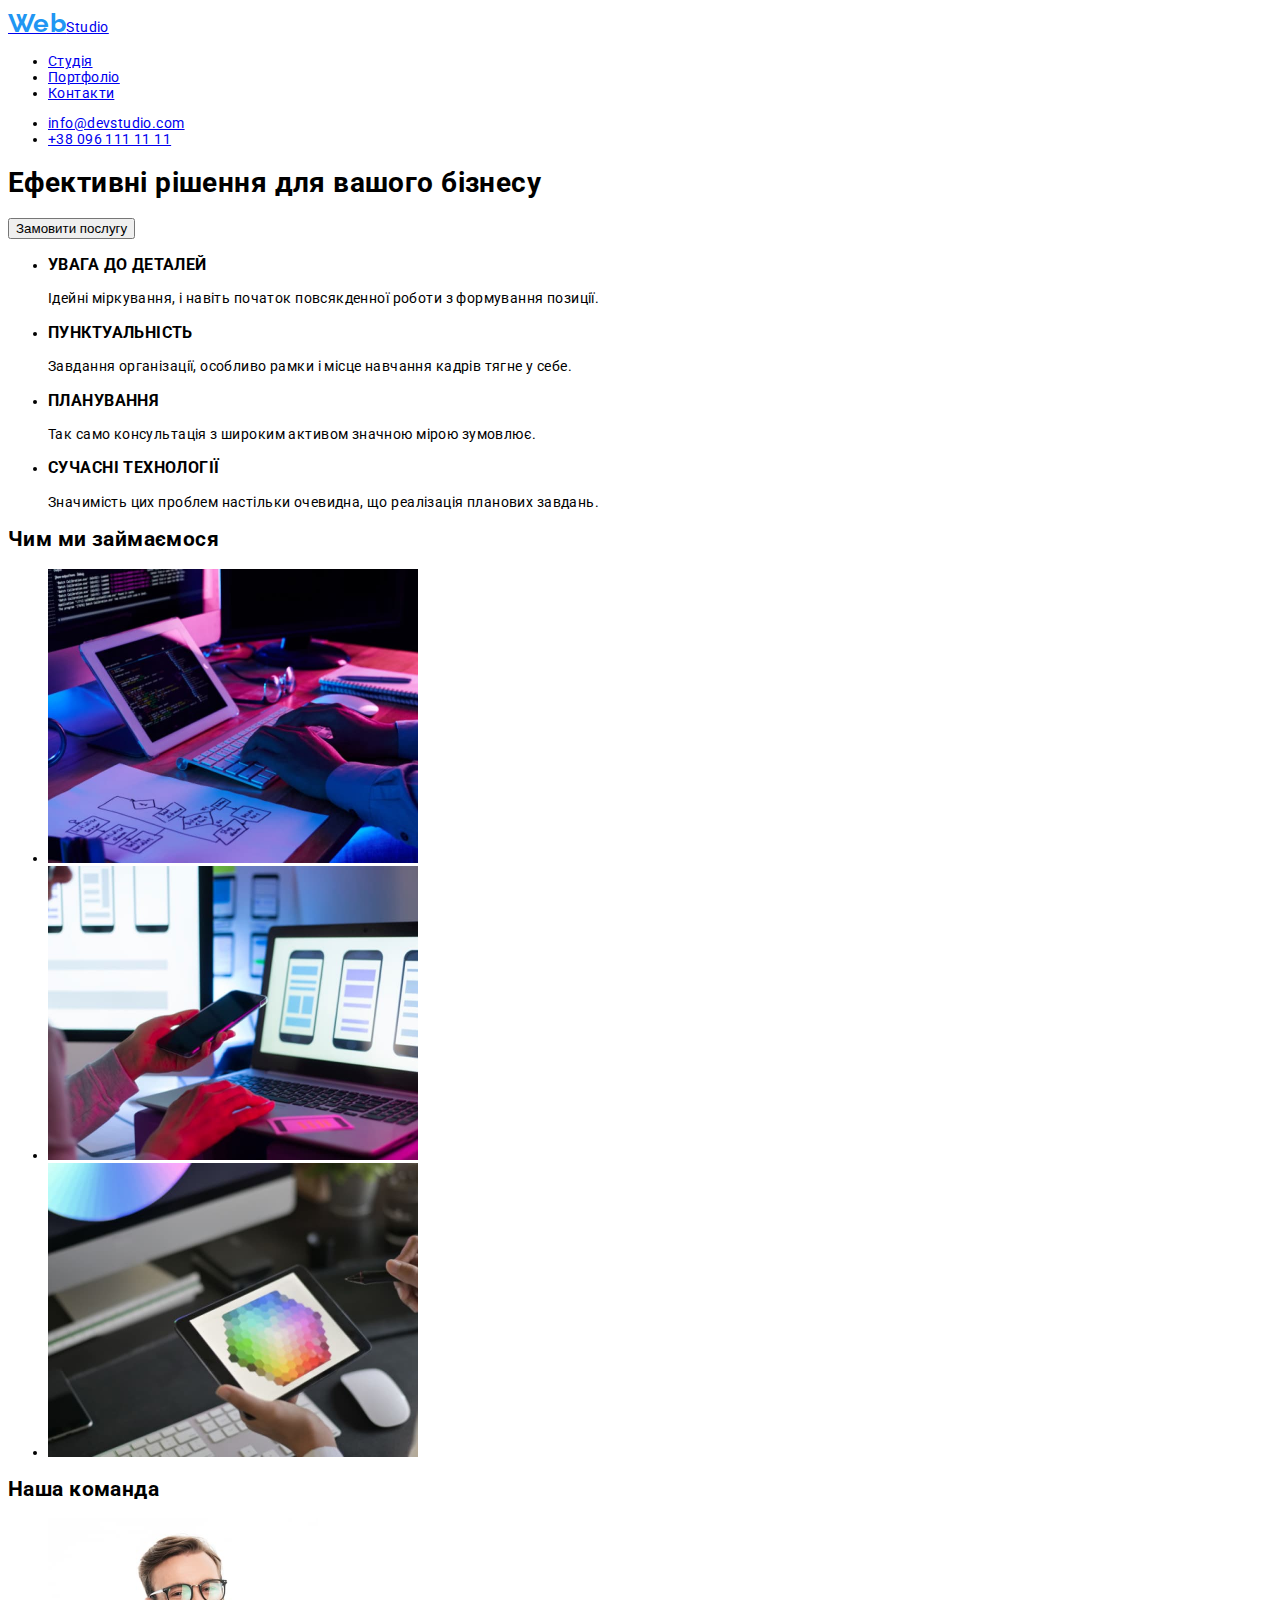
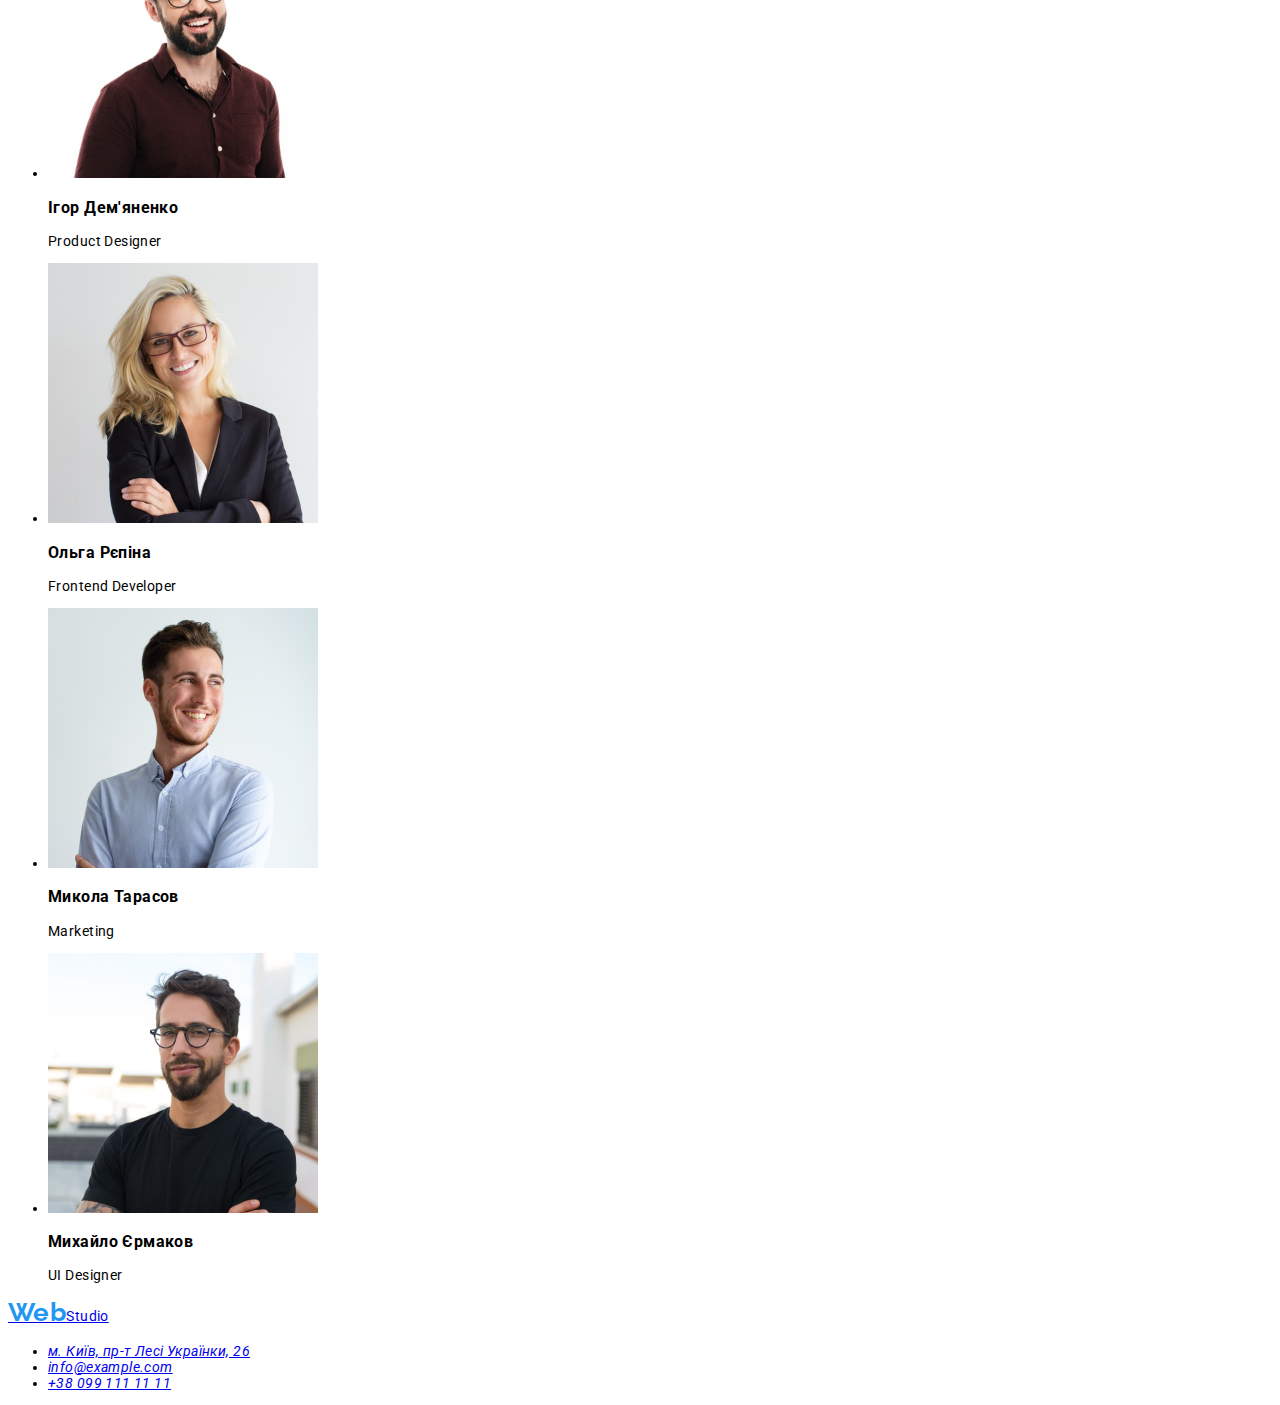
==== index.html @ 363de4fe "дз2" ====
<!DOCTYPE html>
<html lang="uk">
<head>
    <meta charset="UTF-8">
    <meta http-equiv="X-UA-Compatible" content="IE=edge">
    <meta name="viewport" content="width=device-width, initial-scale=1.0">
    <title lang="en">WebStudio</title>
    <link href="css/styles.css" rel="stylesheet">
    <link rel="icon" type="image/png" sizes="32x32" href="./images/favicon-32x32.png">
    <link rel="icon" type="image/png" sizes="16x16" href="./images/favicon-16x16.png">
    <link rel="preconnect" href="https://fonts.googleapis.com">
    <link rel="preconnect" href="https://fonts.gstatic.com" crossorigin>
    <link href="https://fonts.googleapis.com/css2?family=Raleway:wght@700&family=Roboto:wght@400;500;700;900&display=swap" rel="stylesheet">
</head>
<body>
    <header>
        <nav>
            <a href="./index.html" class="logo" lang="en"><span class="logo-Web">Web</span>Studio</a>
            <ul class="menu-nav">
                <li class="menu-item">
                    <a href="#">Студія</a>
                </li>
                <li>
                    <a href="./portfolio.html">Портфоліо</a>
                </li>
                <li>
                    <a href="#">Контакти</a>
                </li>
            </ul>
        </nav>
        <ul class="contacts-nav">
                <li class="contacts-item">
                    <a href="mailto:info@devstudio.com">info@devstudio.com</a>
                </li>
                <li>
                    <a href="tel:+380961111111">+38 096 111 11 11</a>
                </li>
            </ul>
    </header>
    <main>
        <section class="main-section">
            <h1>Ефективні рішення для вашого бізнесу</h1>
            <button class="btn" type="button">Замовити послугу</button>
        </section>
        <section class="section-about">
            <h2 hidden>Наші особливості</h2>
            <ul class="section-about-item">
                <li>
                    <h3>УВАГА ДО ДЕТАЛЕЙ</h3>
                    <p>Ідейні міркування, і навіть початок повсякденної роботи з формування позиції.</p>
                </li>
                <li>
                    <h3>ПУНКТУАЛЬНІСТЬ</h3>
                    <p>Завдання організації, особливо рамки і місце навчання кадрів тягне у себе.</p>
                </li>
                <li>
                    <h3>ПЛАНУВАННЯ</h3>
                    <p>Так само консультація з широким активом значною мірою зумовлює.</p>
                </li>
                <li>
                    <h3>СУЧАСНІ ТЕХНОЛОГІЇ</h3>
                    <p>Значимість цих проблем настільки очевидна, що реалізація планових завдань.</p>
                </li>
            </ul>
        </section>
        <section class="section-work">
            <h2>Чим ми займаємося</h2>
            <ul class="section-work-item">
                <li>
                    <img
                        src="./images/img1.jpg" 
                        alt="людина друкує" 
                        width="370" 
                        height="294"
                    />
                </li>
                <li>
                    <img 
                        src="./images/img2.jpg" 
                        alt="людина в телефоні" 
                        width="370" 
                        height="294"
                    />
                </li>
                <li>
                    <img 
                        src="./images/img3.jpg" 
                        alt="людина і планшет" 
                        width="370" 
                        height="294"
                    />
                </li>
            </ul>
        </section>
        <section class="section-team">
            <h2>Наша команда</h2>
            <ul class="section-team-item">
                <li>
                    <img 
                        src="./images/i.demyanenko.jpg" 
                        lang="en"
                        alt="i.demyanenko"
                        width="270" 
                        height="260"
                    />
                    <h3>Ігор Дем'яненко</h3>
                    <p lang="en">Product Designer</p>
                </li>
                <li>
                    <img 
                        src="./images/o.repina.jpg" 
                        lang="en"
                        alt="o.repina"
                        width="270" 
                        height="260"
                    />
                    <h3>Ольга Рєпіна</h3>
                    <p lang="en">Frontend Developer</p>
                </li>
                <li>
                    <img 
                        src="./images/m.tarasov.jpg"
                        lang="en"
                        alt="m.tarasov"
                        width="270" 
                        height="260"
                    />
                    <h3>Микола Тарасов</h3>
                    <p lang="en">Marketing</p>
                </li>
                <li>
                    <img 
                        src="./images/m.ermakov.jpg" 
                        lang="en"
                        alt="m.ermakov"
                        width="270" 
                        height="260"
                    />
                    <h3>Михайло Єрмаков</h3>
                    <p lang="en">UI Designer</p>
                </li>
            </ul>
        </section>
    </main>
    <footer>
        <a href="./index.html" class="logo" lang="en"><span class="logo-Web">Web</span>Studio</a>
        <address>
            <ul class="address-contacts">
                <li class="address-contacts-item">
                    <a href="https://goo.gl/maps/CPtrU1FHBa2aNyZL9" 
                    target="_blank" 
                    rel="noopener noreferrer nofollow">
                    м. Київ, пр-т Лесі Українки, 26
                    </a>
                </li>
                <li>
                    <a href="mailto:info@example.com">info@example.com</a>
                </li>
                <li>
                    <a href="tel:+380991111111">+38 099 111 11 11</a>
                </li>
            </ul>
        </address>
    </footer>
</body>
</html>
---- css/styles.css ----
body{
    font-family: 'Roboto', sans-serif;
    font-size: 14px;
    letter-spacing: 0.03em; 
    background-color: #FFFFFF; 
}


primary-color: #212121
secondary-color: #757575
primary-btn-color:#2196F3
bgr-color:#FFFFFF
btn-secondary:#188CE8
               




.logo {
    font-family: 'Raleway';
    font-weight: 700;
    font-size: 26px;
    line-height: 1.2;
    color: #000000;
}
.logo-Web {
    font-family: 'Raleway';
    font-weight: 700;
    font-size: 26px;
    line-height: 1.2;
    color: #2196F3;
}
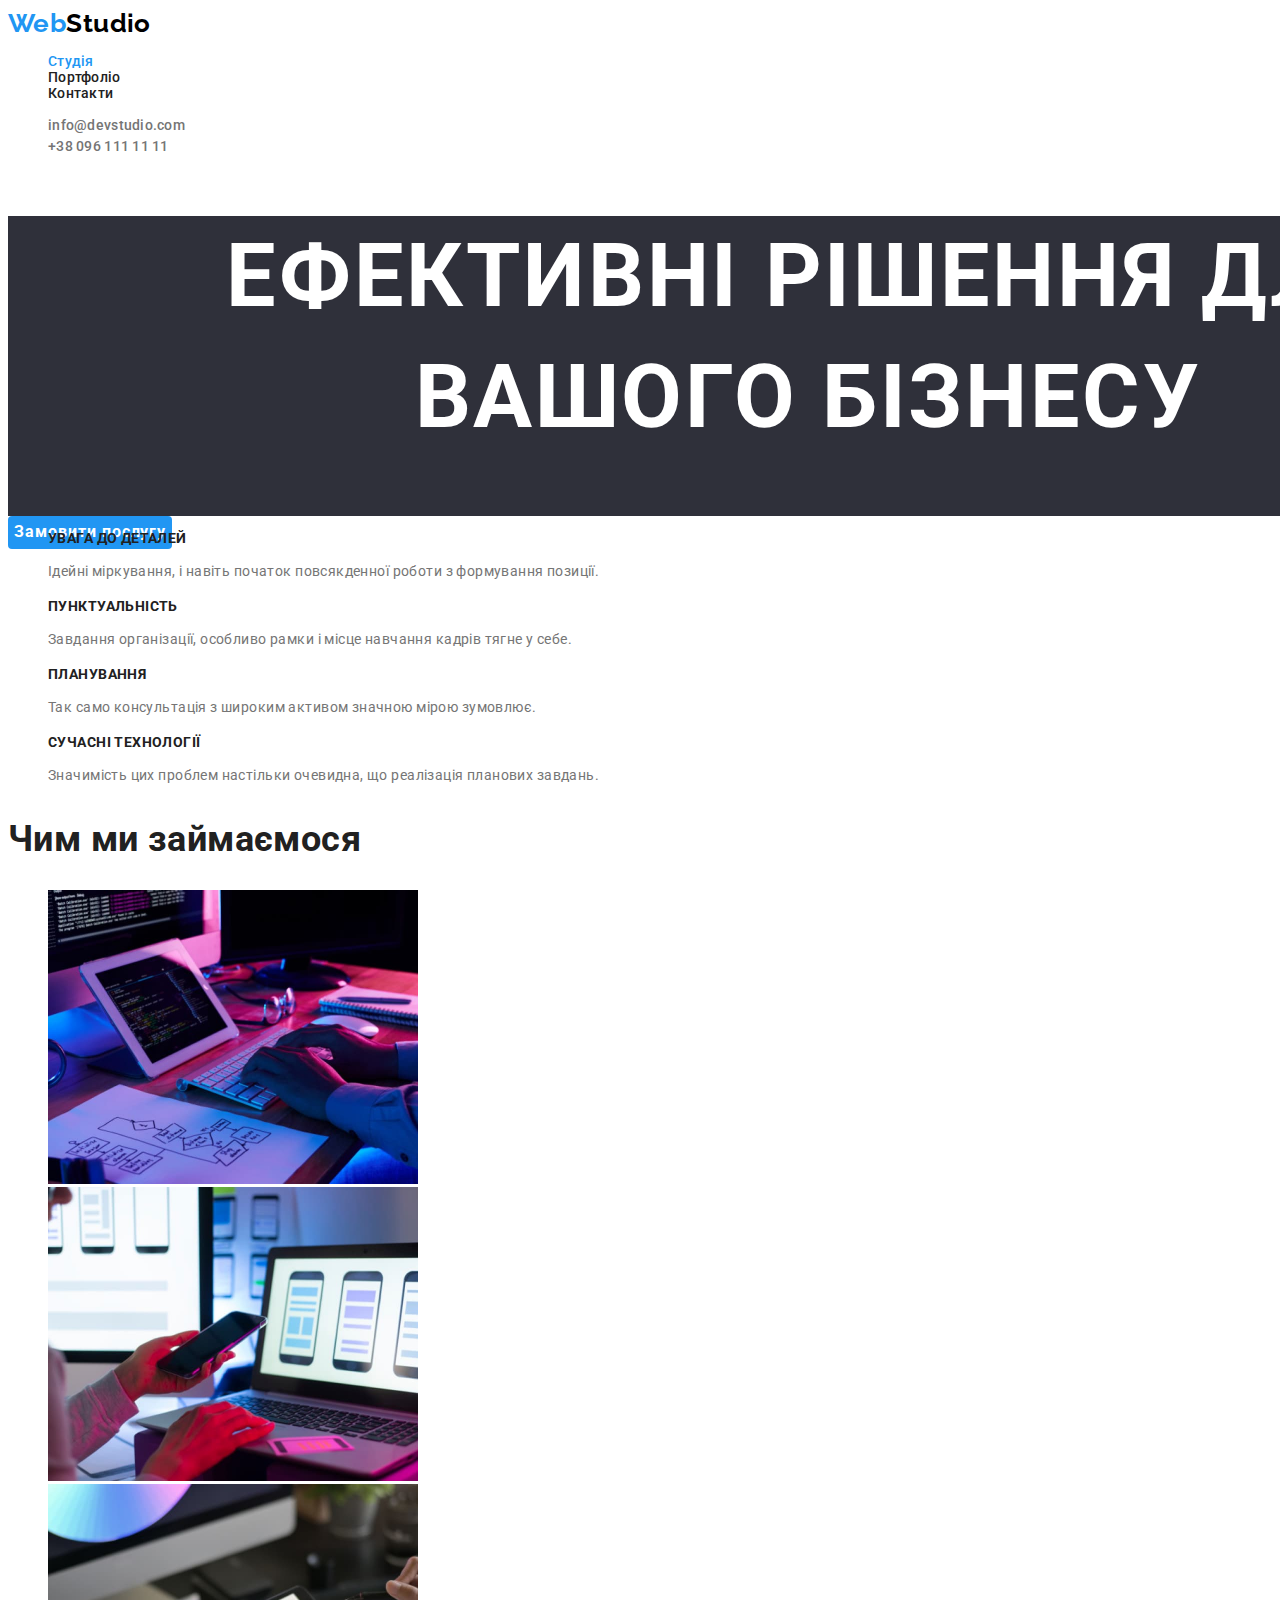
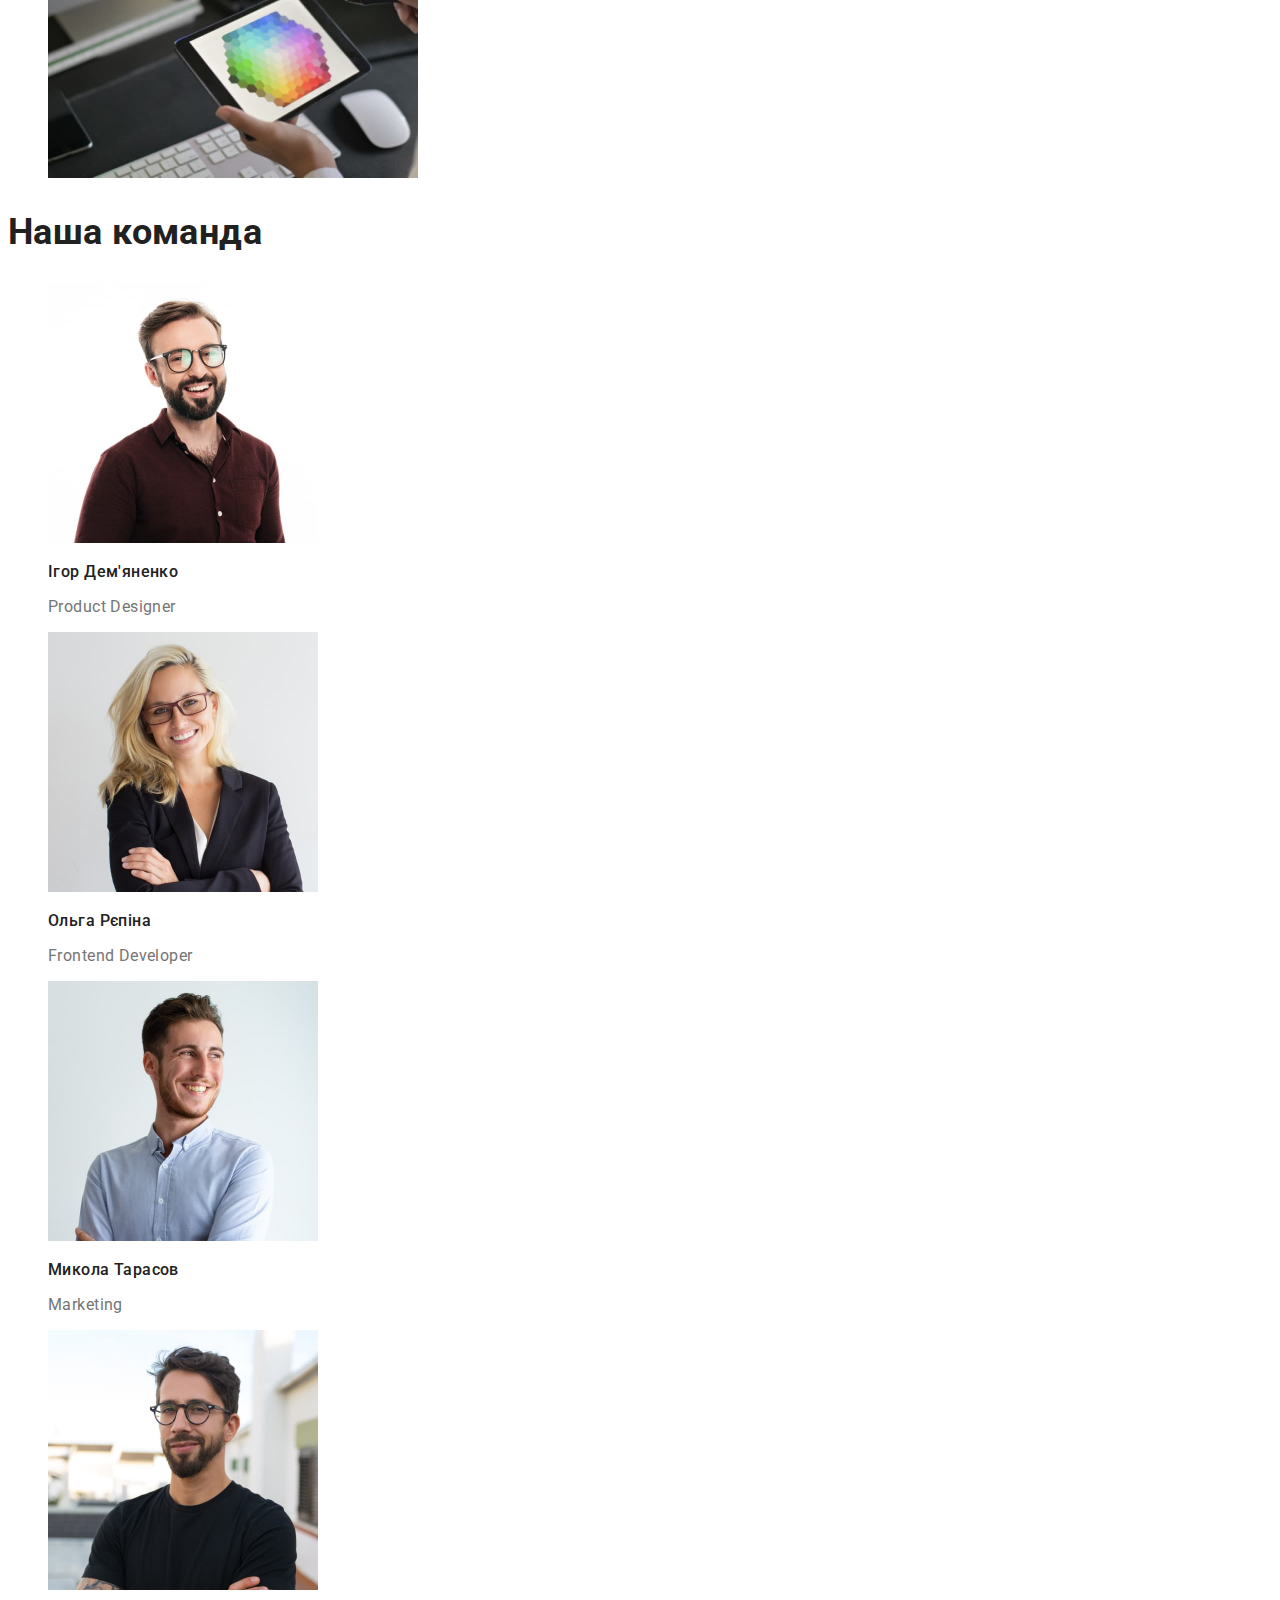
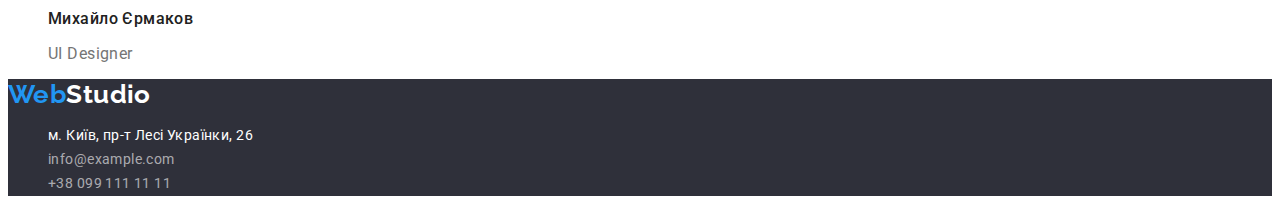
==== commit 90007a55: "зміни в css" ====
--- a/index.html
+++ b/index.html
@@ -13,59 +13,59 @@
     <link href="https://fonts.googleapis.com/css2?family=Raleway:wght@700&family=Roboto:wght@400;500;700;900&display=swap" rel="stylesheet">
 </head>
 <body>
-    <header>
+    <header class="header">
         <nav>
-            <a href="./index.html" class="logo" lang="en"><span class="logo-Web">Web</span>Studio</a>
-            <ul class="menu-nav">
-                <li class="menu-item">
-                    <a href="#">Студія</a>
+            <a href="./index.html" class="logo link-logo" lang="en"><span class="logo-Web">Web</span>Studio</a>
+            <ul class="menu-nav list-style">
+                <li>
+                    <a href="/" class="link nav-btn current">Студія</a>
                 </li>
                 <li>
-                    <a href="./portfolio.html">Портфоліо</a>
+                    <a href="./portfolio.html" class="link nav-btn">Портфоліо</a>
                 </li>
                 <li>
-                    <a href="#">Контакти</a>
+                    <a href="#" class="link nav-btn">Контакти</a>
                 </li>
             </ul>
         </nav>
-        <ul class="contacts-nav">
-                <li class="contacts-item">
-                    <a href="mailto:info@devstudio.com">info@devstudio.com</a>
+        <ul class="contacts-nav list-style">
+                <li>
+                    <a href="mailto:info@devstudio.com" class="link contacts-item">info@devstudio.com</a>
                 </li>
                 <li>
-                    <a href="tel:+380961111111">+38 096 111 11 11</a>
+                    <a href="tel:+380961111111" class="link contacts-item">+38 096 111 11 11</a>
                 </li>
             </ul>
     </header>
     <main>
         <section class="main-section">
-            <h1>Ефективні рішення для вашого бізнесу</h1>
+            <h1 class="world-hero">Ефективні рішення для <br> вашого бізнесу</h1>
             <button class="btn" type="button">Замовити послугу</button>
         </section>
         <section class="section-about">
             <h2 hidden>Наші особливості</h2>
-            <ul class="section-about-item">
+            <ul class="section-about-item list-style">
                 <li>
-                    <h3>УВАГА ДО ДЕТАЛЕЙ</h3>
-                    <p>Ідейні міркування, і навіть початок повсякденної роботи з формування позиції.</p>
+                    <h3 class="section-item-about">УВАГА ДО ДЕТАЛЕЙ</h3>
+                    <p class="section-title">Ідейні міркування, і навіть початок повсякденної роботи з формування позиції.</p>
                 </li>
                 <li>
-                    <h3>ПУНКТУАЛЬНІСТЬ</h3>
-                    <p>Завдання організації, особливо рамки і місце навчання кадрів тягне у себе.</p>
+                    <h3 class="section-item-about">ПУНКТУАЛЬНІСТЬ</h3>
+                    <p class="section-title">Завдання організації, особливо рамки і місце навчання кадрів тягне у себе.</p>
                 </li>
                 <li>
-                    <h3>ПЛАНУВАННЯ</h3>
-                    <p>Так само консультація з широким активом значною мірою зумовлює.</p>
+                    <h3 class="section-item-about">ПЛАНУВАННЯ</h3>
+                    <p class="section-title">Так само консультація з широким активом значною мірою зумовлює.</p>
                 </li>
                 <li>
-                    <h3>СУЧАСНІ ТЕХНОЛОГІЇ</h3>
-                    <p>Значимість цих проблем настільки очевидна, що реалізація планових завдань.</p>
+                    <h3 class="section-item-about">СУЧАСНІ ТЕХНОЛОГІЇ</h3>
+                    <p class="section-title">Значимість цих проблем настільки очевидна, що реалізація планових завдань.</p>
                 </li>
             </ul>
         </section>
         <section class="section-work">
-            <h2>Чим ми займаємося</h2>
-            <ul class="section-work-item">
+            <h2 class="description">Чим ми займаємося</h2>
+            <ul class="section-work-item list-style">
                 <li>
                     <img
                         src="./images/img1.jpg" 
@@ -93,8 +93,8 @@
             </ul>
         </section>
         <section class="section-team">
-            <h2>Наша команда</h2>
-            <ul class="section-team-item">
+            <h2 class="description">Наша команда</h2>
+            <ul class="section-team-item list-style">
                 <li>
                     <img 
                         src="./images/i.demyanenko.jpg" 
@@ -103,8 +103,8 @@
                         width="270" 
                         height="260"
                     />
-                    <h3>Ігор Дем'яненко</h3>
-                    <p lang="en">Product Designer</p>
+                    <h3 class="section-item">Ігор Дем'яненко</h3>
+                    <p lang="en" class="item">Product Designer</p>
                 </li>
                 <li>
                     <img 
@@ -114,8 +114,8 @@
                         width="270" 
                         height="260"
                     />
-                    <h3>Ольга Рєпіна</h3>
-                    <p lang="en">Frontend Developer</p>
+                    <h3 class="section-item">Ольга Рєпіна</h3>
+                    <p lang="en" class="item">Frontend Developer</p>
                 </li>
                 <li>
                     <img 
@@ -125,8 +125,8 @@
                         width="270" 
                         height="260"
                     />
-                    <h3>Микола Тарасов</h3>
-                    <p lang="en">Marketing</p>
+                    <h3 class="section-item">Микола Тарасов</h3>
+                    <p lang="en" class="item">Marketing</p>
                 </li>
                 <li>
                     <img 
@@ -136,28 +136,28 @@
                         width="270" 
                         height="260"
                     />
-                    <h3>Михайло Єрмаков</h3>
-                    <p lang="en">UI Designer</p>
+                    <h3 class="section-item">Михайло Єрмаков</h3>
+                    <p lang="en" class="item">UI Designer</p>
                 </li>
             </ul>
         </section>
     </main>
-    <footer>
-        <a href="./index.html" class="logo" lang="en"><span class="logo-Web">Web</span>Studio</a>
+    <footer class="footer">
+        <a href="./index.html" class="logo-footer link-logo" lang="en"><span class="logo-Web">Web</span>Studio</a>
         <address>
-            <ul class="address-contacts">
-                <li class="address-contacts-item">
-                    <a href="https://goo.gl/maps/CPtrU1FHBa2aNyZL9" 
+            <ul class="address-contacts list-style">
+                <li>
+                    <a class="link contact contact-item" href="https://goo.gl/maps/CPtrU1FHBa2aNyZL9" 
                     target="_blank" 
                     rel="noopener noreferrer nofollow">
                     м. Київ, пр-т Лесі Українки, 26
                     </a>
                 </li>
                 <li>
-                    <a href="mailto:info@example.com">info@example.com</a>
+                    <a href="mailto:info@example.com" class="link contact">info@example.com</a>
                 </li>
                 <li>
-                    <a href="tel:+380991111111">+38 099 111 11 11</a>
+                    <a href="tel:+380991111111" class="link contact">+38 099 111 11 11</a>
                 </li>
             </ul>
         </address>
--- a/css/styles.css
+++ b/css/styles.css
@@ -2,20 +2,29 @@
     font-family: 'Roboto', sans-serif;
     font-size: 14px;
     letter-spacing: 0.03em; 
-    background-color: #FFFFFF; 
+    background-color:var(--bgr-color);
+    color: var(--primary-color);
 }
-
-
-primary-color: #212121
-secondary-color: #757575
-primary-btn-color:#2196F3
-bgr-color:#FFFFFF
-btn-secondary:#188CE8
-               
-
-
-
-
+:root{
+    --bgr-color:#FFFFFF;
+    --primary-color:#212121;
+    --secondary-color:#757575;
+    --primary-btn-color:#2196F3;
+    --btn-secondary:#188CE8;
+}
+.link.current{
+    color:var(--primary-btn-color)
+}
+.link,
+.list-style,
+.link-logo{
+    text-decoration: none;
+    list-style: none;
+}
+.link:hover,
+.link:focus{
+    color: var(--primary-btn-color);
+}
 .logo {
     font-family: 'Raleway';
     font-weight: 700;
@@ -23,10 +32,135 @@
     line-height: 1.2;
     color: #000000;
 }
-.logo-Web {
+.logo-footer{
+    color:#FFFFFF;
     font-family: 'Raleway';
     font-weight: 700;
     font-size: 26px;
     line-height: 1.2;
+}
+.logo-Web {
     color: #2196F3;
 }
+.nav-btn{
+    color: var(--primary-color);
+    font-weight: 500;
+    font-size: 14px;
+    line-height: 16px;
+    letter-spacing: 0.02em;
+
+}
+.contacts-item{
+    font-weight: 500;
+    font-size: 14px;
+    line-height: 1.5;
+    letter-spacing: 0.02em;
+    color:var( --secondary-color);
+}
+.main-section{
+    width: 1600px;
+    height: 300px;
+    background-color:#2F303A;
+    color: #FFFFFF;
+    font-weight: 900;
+    font-size: 44px;
+    line-height: 1.37;
+    text-align: center;
+    letter-spacing: 0.06em;
+    text-transform: uppercase;
+}
+.btn{
+    display: flex;
+    background-color:var(--primary-btn-color);
+    color: var(--bgr-color);
+    font-weight: 700;
+    font-family: inherit;
+    font-size: 16px;
+    line-height: 1.9;
+    letter-spacing: 0.06em;
+    cursor: pointer;
+    border-radius: 4px;
+    border:0;
+}
+.btn:hover,
+.btn:focus{
+    background-color:var(--btn-secondary);
+}
+.section-item-about{
+    font-weight: 700;
+    font-size: 14px;
+    line-height: 1.15;
+    letter-spacing: 0.03em;
+    text-transform: uppercase;
+}
+.description{
+    font-weight: 700;
+    font-size: 36px;
+    line-height: 1.17;
+}
+.section-title{
+    color:var( --secondary-color);
+    font-size: 14px;
+    line-height: 1.71;
+}
+.description{
+    font-weight: 700;
+    font-size: 36px;
+    line-height: 1.17;
+}
+.section-item{
+    color:var(--primary-color);
+    font-weight: 500;
+    font-size: 16px;
+    line-height: 1.19;
+}
+.item{
+    color:var( --secondary-color);
+    font-size: 16px;
+    line-height: 1.19;
+}
+.footer{
+    background-color:#2F303A;
+}
+.contact{
+    font-style: normal;
+    font-size: 14px;
+    line-height: 1.71;
+    color: rgba(255, 255, 255, 0.6);
+}
+.contact-item{
+    color: #FFFFFF;
+}
+
+/* portfolio */
+.btn-prtfolio{
+    display: flex;
+    justify-content: center;
+}
+.btn-nav-prtfolio{
+    background-color:#F5F4FA;
+    color: var(--primary-color);
+    font-family: inherit;
+    cursor: pointer;
+    font-weight: 500;
+    font-size: 16px;
+    line-height: 1.62;
+    border-radius: 4px;
+    border:0;
+}
+.btn-nav-prtfolio:hover,
+.btn-nav-prtfolio:focus{
+    background-color:var(--primary-btn-color);
+    color: var(--bgr-color);
+}
+.section-prtf-item{
+    font-weight: 700;
+    font-size: 18px;
+    line-height: 2;
+    letter-spacing: 0.06em;
+}
+.prtf-item{
+    color: var(--secondary-color);
+    font-size: 16px;
+    line-height: 1.87;  
+}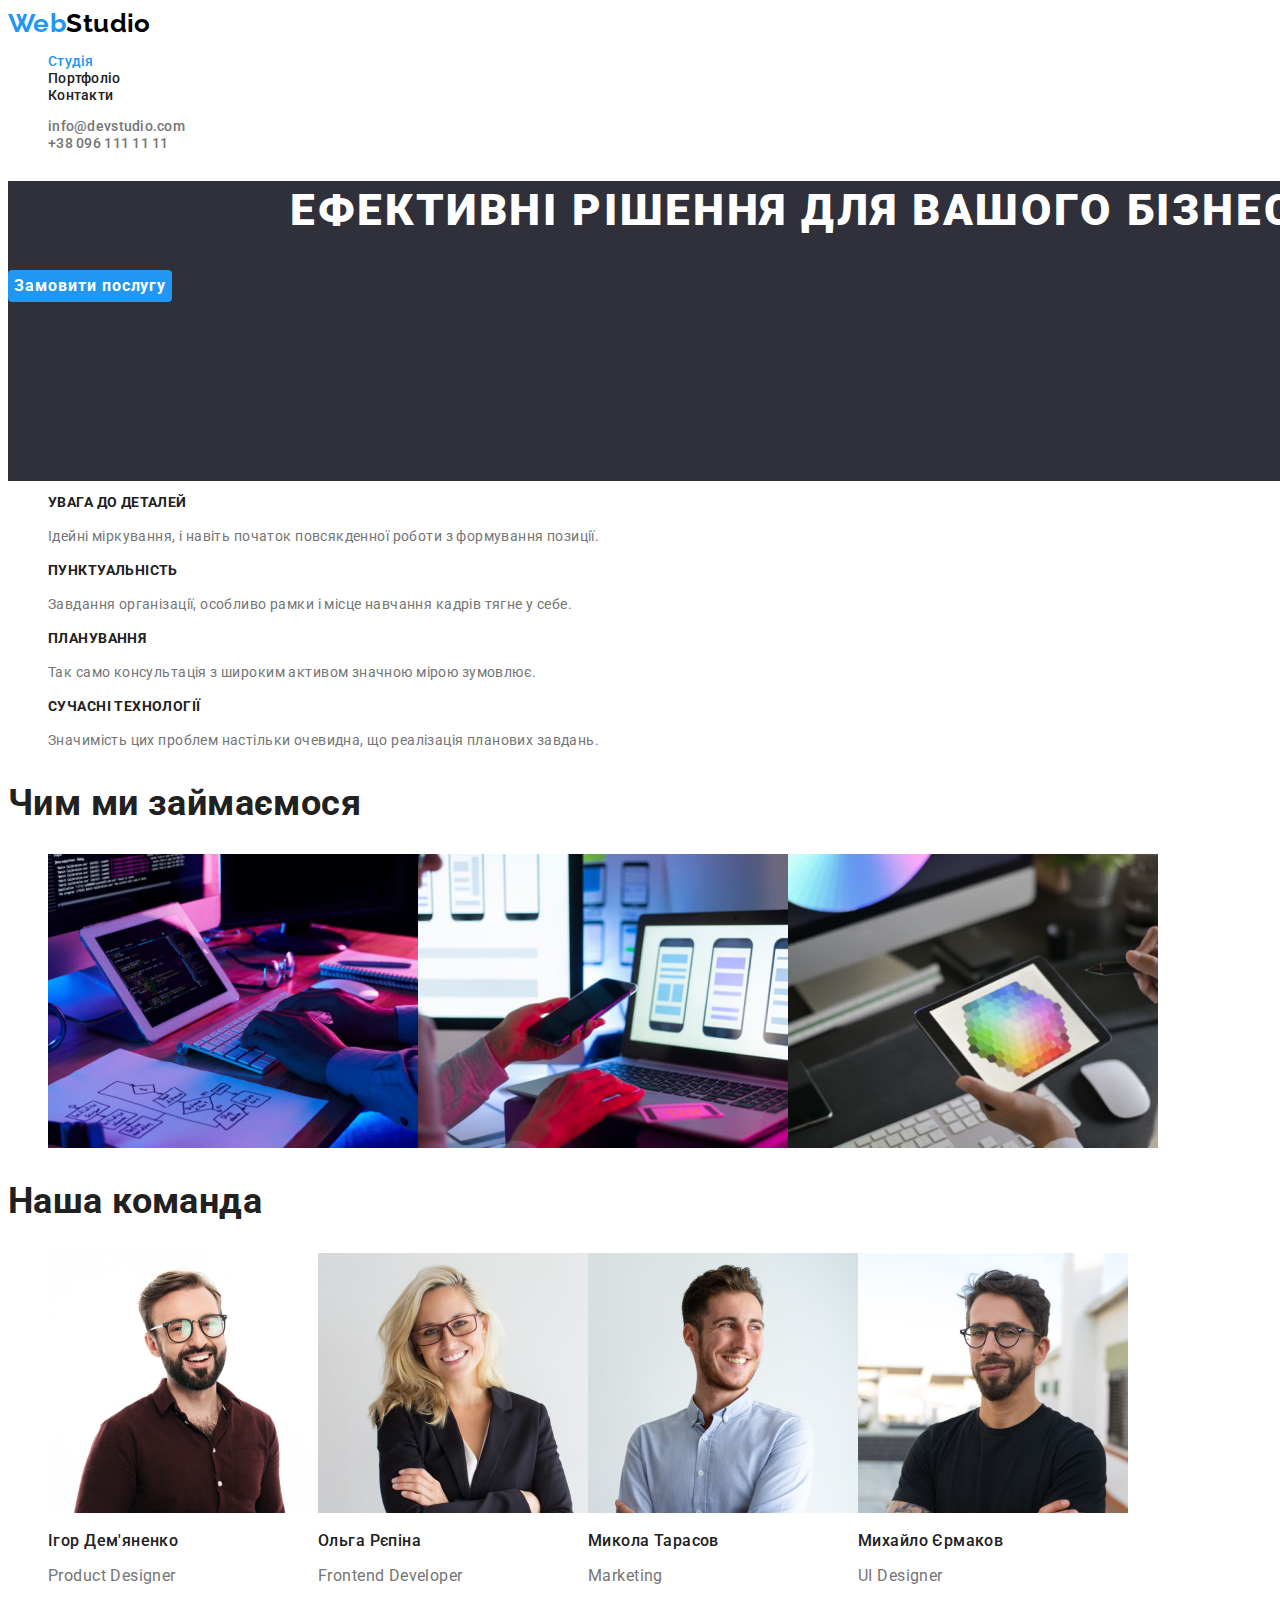
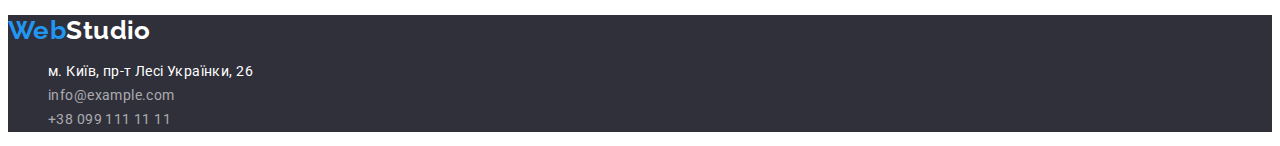
==== commit dcfcd9dc: "доопрацювання" ====
--- a/index.html
+++ b/index.html
@@ -1,166 +1,208 @@
 <!DOCTYPE html>
 <html lang="uk">
-<head>
-    <meta charset="UTF-8">
-    <meta http-equiv="X-UA-Compatible" content="IE=edge">
-    <meta name="viewport" content="width=device-width, initial-scale=1.0">
+  <head>
+    <meta charset="UTF-8" />
+    <meta http-equiv="X-UA-Compatible" content="IE=edge" />
+    <meta name="viewport" content="width=device-width, initial-scale=1.0" />
     <title lang="en">WebStudio</title>
-    <link href="css/styles.css" rel="stylesheet">
-    <link rel="icon" type="image/png" sizes="32x32" href="./images/favicon-32x32.png">
-    <link rel="icon" type="image/png" sizes="16x16" href="./images/favicon-16x16.png">
-    <link rel="preconnect" href="https://fonts.googleapis.com">
-    <link rel="preconnect" href="https://fonts.gstatic.com" crossorigin>
-    <link href="https://fonts.googleapis.com/css2?family=Raleway:wght@700&family=Roboto:wght@400;500;700;900&display=swap" rel="stylesheet">
-</head>
-<body>
+    <link
+      rel="icon"
+      type="image/png"
+      sizes="32x32"
+      href="./images/logo/favicon-32x32.png"
+    />
+    <link
+      rel="icon"
+      type="image/png"
+      sizes="16x16"
+      href="./images/logo/favicon-16x16.png"
+    />
+    <link rel="preconnect" href="https://fonts.googleapis.com" />
+    <link rel="preconnect" href="https://fonts.gstatic.com" crossorigin />
+    <link
+      href="https://fonts.googleapis.com/css2?family=Raleway:wght@700&family=Roboto:wght@400;500;700;900&display=swap"
+      rel="stylesheet"
+    />
+    <link href="css/styles.css" rel="stylesheet" />
+  </head>
+  <body>
     <header class="header">
-        <nav>
-            <a href="./index.html" class="logo link-logo" lang="en"><span class="logo-Web">Web</span>Studio</a>
-            <ul class="menu-nav list-style">
-                <li>
-                    <a href="/" class="link nav-btn current">Студія</a>
-                </li>
-                <li>
-                    <a href="./portfolio.html" class="link nav-btn">Портфоліо</a>
-                </li>
-                <li>
-                    <a href="#" class="link nav-btn">Контакти</a>
-                </li>
-            </ul>
-        </nav>
-        <ul class="contacts-nav list-style">
-                <li>
-                    <a href="mailto:info@devstudio.com" class="link contacts-item">info@devstudio.com</a>
-                </li>
-                <li>
-                    <a href="tel:+380961111111" class="link contacts-item">+38 096 111 11 11</a>
-                </li>
-            </ul>
+      <nav>
+        <a href="./index.html" class="logo link-logo" lang="en"
+          ><span class="logo-Web">Web</span>Studio</a
+        >
+        <ul class="menu-nav list-style">
+          <li>
+            <a href="/" class="link nav-btn current">Студія</a>
+          </li>
+          <li>
+            <a href="./portfolio.html" class="link nav-btn">Портфоліо</a>
+          </li>
+          <li>
+            <a href="#" class="link nav-btn">Контакти</a>
+          </li>
+        </ul>
+      </nav>
+      <ul class="contacts-nav list-style">
+        <li>
+          <a href="mailto:info@devstudio.com" class="link contacts-item"
+            >info@devstudio.com</a
+          >
+        </li>
+        <li>
+          <a href="tel:+380961111111" class="link contacts-item"
+            >+38 096 111 11 11</a
+          >
+        </li>
+      </ul>
     </header>
     <main>
-        <section class="main-section">
-            <h1 class="world-hero">Ефективні рішення для <br> вашого бізнесу</h1>
-            <button class="btn" type="button">Замовити послугу</button>
-        </section>
-        <section class="section-about">
-            <h2 hidden>Наші особливості</h2>
-            <ul class="section-about-item list-style">
-                <li>
-                    <h3 class="section-item-about">УВАГА ДО ДЕТАЛЕЙ</h3>
-                    <p class="section-title">Ідейні міркування, і навіть початок повсякденної роботи з формування позиції.</p>
-                </li>
-                <li>
-                    <h3 class="section-item-about">ПУНКТУАЛЬНІСТЬ</h3>
-                    <p class="section-title">Завдання організації, особливо рамки і місце навчання кадрів тягне у себе.</p>
-                </li>
-                <li>
-                    <h3 class="section-item-about">ПЛАНУВАННЯ</h3>
-                    <p class="section-title">Так само консультація з широким активом значною мірою зумовлює.</p>
-                </li>
-                <li>
-                    <h3 class="section-item-about">СУЧАСНІ ТЕХНОЛОГІЇ</h3>
-                    <p class="section-title">Значимість цих проблем настільки очевидна, що реалізація планових завдань.</p>
-                </li>
-            </ul>
-        </section>
-        <section class="section-work">
-            <h2 class="description">Чим ми займаємося</h2>
-            <ul class="section-work-item list-style">
-                <li>
-                    <img
-                        src="./images/img1.jpg" 
-                        alt="людина друкує" 
-                        width="370" 
-                        height="294"
-                    />
-                </li>
-                <li>
-                    <img 
-                        src="./images/img2.jpg" 
-                        alt="людина в телефоні" 
-                        width="370" 
-                        height="294"
-                    />
-                </li>
-                <li>
-                    <img 
-                        src="./images/img3.jpg" 
-                        alt="людина і планшет" 
-                        width="370" 
-                        height="294"
-                    />
-                </li>
-            </ul>
-        </section>
-        <section class="section-team">
-            <h2 class="description">Наша команда</h2>
-            <ul class="section-team-item list-style">
-                <li>
-                    <img 
-                        src="./images/i.demyanenko.jpg" 
-                        lang="en"
-                        alt="i.demyanenko"
-                        width="270" 
-                        height="260"
-                    />
-                    <h3 class="section-item">Ігор Дем'яненко</h3>
-                    <p lang="en" class="item">Product Designer</p>
-                </li>
-                <li>
-                    <img 
-                        src="./images/o.repina.jpg" 
-                        lang="en"
-                        alt="o.repina"
-                        width="270" 
-                        height="260"
-                    />
-                    <h3 class="section-item">Ольга Рєпіна</h3>
-                    <p lang="en" class="item">Frontend Developer</p>
-                </li>
-                <li>
-                    <img 
-                        src="./images/m.tarasov.jpg"
-                        lang="en"
-                        alt="m.tarasov"
-                        width="270" 
-                        height="260"
-                    />
-                    <h3 class="section-item">Микола Тарасов</h3>
-                    <p lang="en" class="item">Marketing</p>
-                </li>
-                <li>
-                    <img 
-                        src="./images/m.ermakov.jpg" 
-                        lang="en"
-                        alt="m.ermakov"
-                        width="270" 
-                        height="260"
-                    />
-                    <h3 class="section-item">Михайло Єрмаков</h3>
-                    <p lang="en" class="item">UI Designer</p>
-                </li>
-            </ul>
-        </section>
+      <section class="main-section">
+        <h1 class="world-hero">
+          Ефективні рішення для
+          вашого бізнесу
+        </h1>
+        <button class="btn" type="button">Замовити послугу</button>
+      </section>
+      <section class="section-about">
+        <h2 class="visually-hidden">Наші особливості</h2>
+        <ul class="section-about-item list-style">
+          <li>
+            <h3 class="section-item-about">УВАГА ДО ДЕТАЛЕЙ</h3>
+            <p class="section-title">
+              Ідейні міркування, і навіть початок повсякденної роботи з
+              формування позиції.
+            </p>
+          </li>
+          <li>
+            <h3 class="section-item-about">ПУНКТУАЛЬНІСТЬ</h3>
+            <p class="section-title">
+              Завдання організації, особливо рамки і місце навчання кадрів тягне
+              у себе.
+            </p>
+          </li>
+          <li>
+            <h3 class="section-item-about">ПЛАНУВАННЯ</h3>
+            <p class="section-title">
+              Так само консультація з широким активом значною мірою зумовлює.
+            </p>
+          </li>
+          <li>
+            <h3 class="section-item-about">СУЧАСНІ ТЕХНОЛОГІЇ</h3>
+            <p class="section-title">
+              Значимість цих проблем настільки очевидна, що реалізація планових
+              завдань.
+            </p>
+          </li>
+        </ul>
+      </section>
+      <section class="section-work">
+        <h2 class="description">Чим ми займаємося</h2>
+        <ul class="section-work-item list-style">
+          <li>
+            <img
+              src="./images/img1.jpg"
+              alt="людина друкує"
+              width="370"
+              height="294"
+            />
+          </li>
+          <li>
+            <img
+              src="./images/img2.jpg"
+              alt="людина в телефоні"
+              width="370"
+              height="294"
+            />
+          </li>
+          <li>
+            <img
+              src="./images/img3.jpg"
+              alt="людина і планшет"
+              width="370"
+              height="294"
+            />
+          </li>
+        </ul>
+      </section>
+      <section class="our-team section-team">
+        <h2 class="description">Наша команда</h2>
+        <ul class="section-team-item list-style">
+          <li>
+            <img
+              src="./images/i.demyanenko.jpg"
+              lang="en"
+              alt="i.demyanenko"
+              width="270"
+              height="260"
+            />
+            <h3 class="section-item">Ігор Дем'яненко</h3>
+            <p lang="en" class="item">Product Designer</p>
+          </li>
+          <li>
+            <img
+              src="./images/o.repina.jpg"
+              lang="en"
+              alt="o.repina"
+              width="270"
+              height="260"
+            />
+            <h3 class="section-item">Ольга Рєпіна</h3>
+            <p lang="en" class="item">Frontend Developer</p>
+          </li>
+          <li>
+            <img
+              src="./images/m.tarasov.jpg"
+              lang="en"
+              alt="m.tarasov"
+              width="270"
+              height="260"
+            />
+            <h3 class="section-item">Микола Тарасов</h3>
+            <p lang="en" class="item">Marketing</p>
+          </li>
+          <li>
+            <img
+              src="./images/m.ermakov.jpg"
+              lang="en"
+              alt="m.ermakov"
+              width="270"
+              height="260"
+            />
+            <h3 class="section-item">Михайло Єрмаков</h3>
+            <p lang="en" class="item">UI Designer</p>
+          </li>
+        </ul>
+      </section>
     </main>
     <footer class="footer">
-        <a href="./index.html" class="logo-footer link-logo" lang="en"><span class="logo-Web">Web</span>Studio</a>
-        <address>
-            <ul class="address-contacts list-style">
-                <li>
-                    <a class="link contact contact-item" href="https://goo.gl/maps/CPtrU1FHBa2aNyZL9" 
-                    target="_blank" 
-                    rel="noopener noreferrer nofollow">
-                    м. Київ, пр-т Лесі Українки, 26
-                    </a>
-                </li>
-                <li>
-                    <a href="mailto:info@example.com" class="link contact">info@example.com</a>
-                </li>
-                <li>
-                    <a href="tel:+380991111111" class="link contact">+38 099 111 11 11</a>
-                </li>
-            </ul>
-        </address>
+      <a href="./index.html" class="logo-footer link-logo" lang="en"
+        ><span class="logo-Web">Web</span>Studio</a
+      >
+      <address>
+        <ul class="address-contacts list-style">
+          <li>
+            <a
+              class="link contact contact-item"
+              href="https://goo.gl/maps/CPtrU1FHBa2aNyZL9"
+              target="_blank"
+              rel="noopener noreferrer nofollow"
+            >
+              м. Київ, пр-т Лесі Українки, 26
+            </a>
+          </li>
+          <li>
+            <a href="mailto:info@example.com" class="link contact"
+              >info@example.com</a
+            >
+          </li>
+          <li>
+            <a href="tel:+380991111111" class="link contact"
+              >+38 099 111 11 11</a
+            >
+          </li>
+        </ul>
+      </address>
     </footer>
-</body>
-</html>+  </body>
+</html>
--- a/css/styles.css
+++ b/css/styles.css
@@ -7,13 +7,17 @@
 }
 :root{
     --bgr-color:#FFFFFF;
+    --studio-header:#000000;
     --primary-color:#212121;
     --secondary-color:#757575;
     --primary-btn-color:#2196F3;
     --btn-secondary:#188CE8;
+    --contact-footer:rgba(255, 255, 255, 0.6);
+    --our-team-nav-prtf:#F5F4FA;
+    --footer:#2F303A;
 }
 .link.current{
-    color:var(--primary-btn-color)
+    color:var(--primary-btn-color);
 }
 .link,
 .list-style,
@@ -25,58 +29,73 @@
 .link:focus{
     color: var(--primary-btn-color);
 }
-.logo {
-    font-family: 'Raleway';
+.logo{
+    color: var(--studio-header);
+    font-family: 'Raleway',sans-serif;
     font-weight: 700;
     font-size: 26px;
-    line-height: 1.2;
-    color: #000000;
+    line-height: 1.19;   
 }
 .logo-footer{
-    color:#FFFFFF;
-    font-family: 'Raleway';
+    color:var(--bgr-color);
+    font-family: 'Raleway',sans-serif;
     font-weight: 700;
     font-size: 26px;
-    line-height: 1.2;
-}
-.logo-Web {
+    line-height: 1.19;
+}
+.logo-Web{
     color: #2196F3;
 }
 .nav-btn{
     color: var(--primary-color);
     font-weight: 500;
     font-size: 14px;
-    line-height: 16px;
+    line-height: 1.14;
     letter-spacing: 0.02em;
 
 }
 .contacts-item{
-    font-weight: 500;
-    font-size: 14px;
-    line-height: 1.5;
+    color:var( --secondary-color);
+    font-weight: 500;
+    font-size: 14px;
+    line-height: 1.14;
     letter-spacing: 0.02em;
-    color:var( --secondary-color);
+
+}
+.visually-hidden{
+    position: absolute;
+    width: 1px;
+    height: 1px;
+    margin: -1px;
+    border: 0;
+    padding: 0;
+    
+    white-space: nowrap;
+    clip-path: inset(100%);
+    clip: rect(0 0 0 0);
+    overflow: hidden;
 }
 .main-section{
+    background-color:#2F303A;
     width: 1600px;
-    height: 300px;
-    background-color:#2F303A;
-    color: #FFFFFF;
+    height: 300px; 
+}
+.world-hero{
+    color:var(--bgr-color);
     font-weight: 900;
     font-size: 44px;
-    line-height: 1.37;
+    line-height: 1.36;
     text-align: center;
+    text-transform: uppercase;
     letter-spacing: 0.06em;
-    text-transform: uppercase;
-}
-.btn{
-    display: flex;
+}
+.btn {
     background-color:var(--primary-btn-color);
     color: var(--bgr-color);
     font-weight: 700;
     font-family: inherit;
     font-size: 16px;
-    line-height: 1.9;
+    line-height: 1.87;
     letter-spacing: 0.06em;
     cursor: pointer;
     border-radius: 4px;
@@ -89,47 +108,59 @@
 .section-item-about{
     font-weight: 700;
     font-size: 14px;
-    line-height: 1.15;
+    line-height: 1.14;
     letter-spacing: 0.03em;
     text-transform: uppercase;
 }
 .description{
     font-weight: 700;
     font-size: 36px;
-    line-height: 1.17;
+    line-height: 1.16;
 }
 .section-title{
     color:var( --secondary-color);
     font-size: 14px;
     line-height: 1.71;
 }
+.section-work-item{
+    display: flex;
+}
+.our-team{
+    background-color:var(--our-team);
+}
+.section-team-item{
+    display: flex;
+}
+.our-team li{
+    background-color:var(--bgr-color);
+}
 .description{
     font-weight: 700;
     font-size: 36px;
-    line-height: 1.17;
+    line-height: 1.16;
 }
 .section-item{
     color:var(--primary-color);
     font-weight: 500;
     font-size: 16px;
-    line-height: 1.19;
+    line-height: 1.18;
 }
 .item{
     color:var( --secondary-color);
     font-size: 16px;
-    line-height: 1.19;
+    line-height: 1.18;
 }
 .footer{
-    background-color:#2F303A;
+    background-color:var(--footer);
 }
 .contact{
     font-style: normal;
     font-size: 14px;
     line-height: 1.71;
-    color: rgba(255, 255, 255, 0.6);
+    color: var(--contact-footer);
 }
 .contact-item{
-    color: #FFFFFF;
+    color: var(--bgr-color);
 }
 
 /* portfolio */
@@ -138,7 +169,7 @@
     justify-content: center;
 }
 .btn-nav-prtfolio{
-    background-color:#F5F4FA;
+    background-color:var(--our-team-nav-prtf);
     color: var(--primary-color);
     font-family: inherit;
     cursor: pointer;
@@ -156,11 +187,15 @@
 .section-prtf-item{
     font-weight: 700;
     font-size: 18px;
-    line-height: 2;
+    line-height: 2.0;
     letter-spacing: 0.06em;
 }
 .prtf-item{
     color: var(--secondary-color);
     font-size: 16px;
     line-height: 1.87;  
-}+}
+.work-list-prtf{
+
+}
+/* <footer> */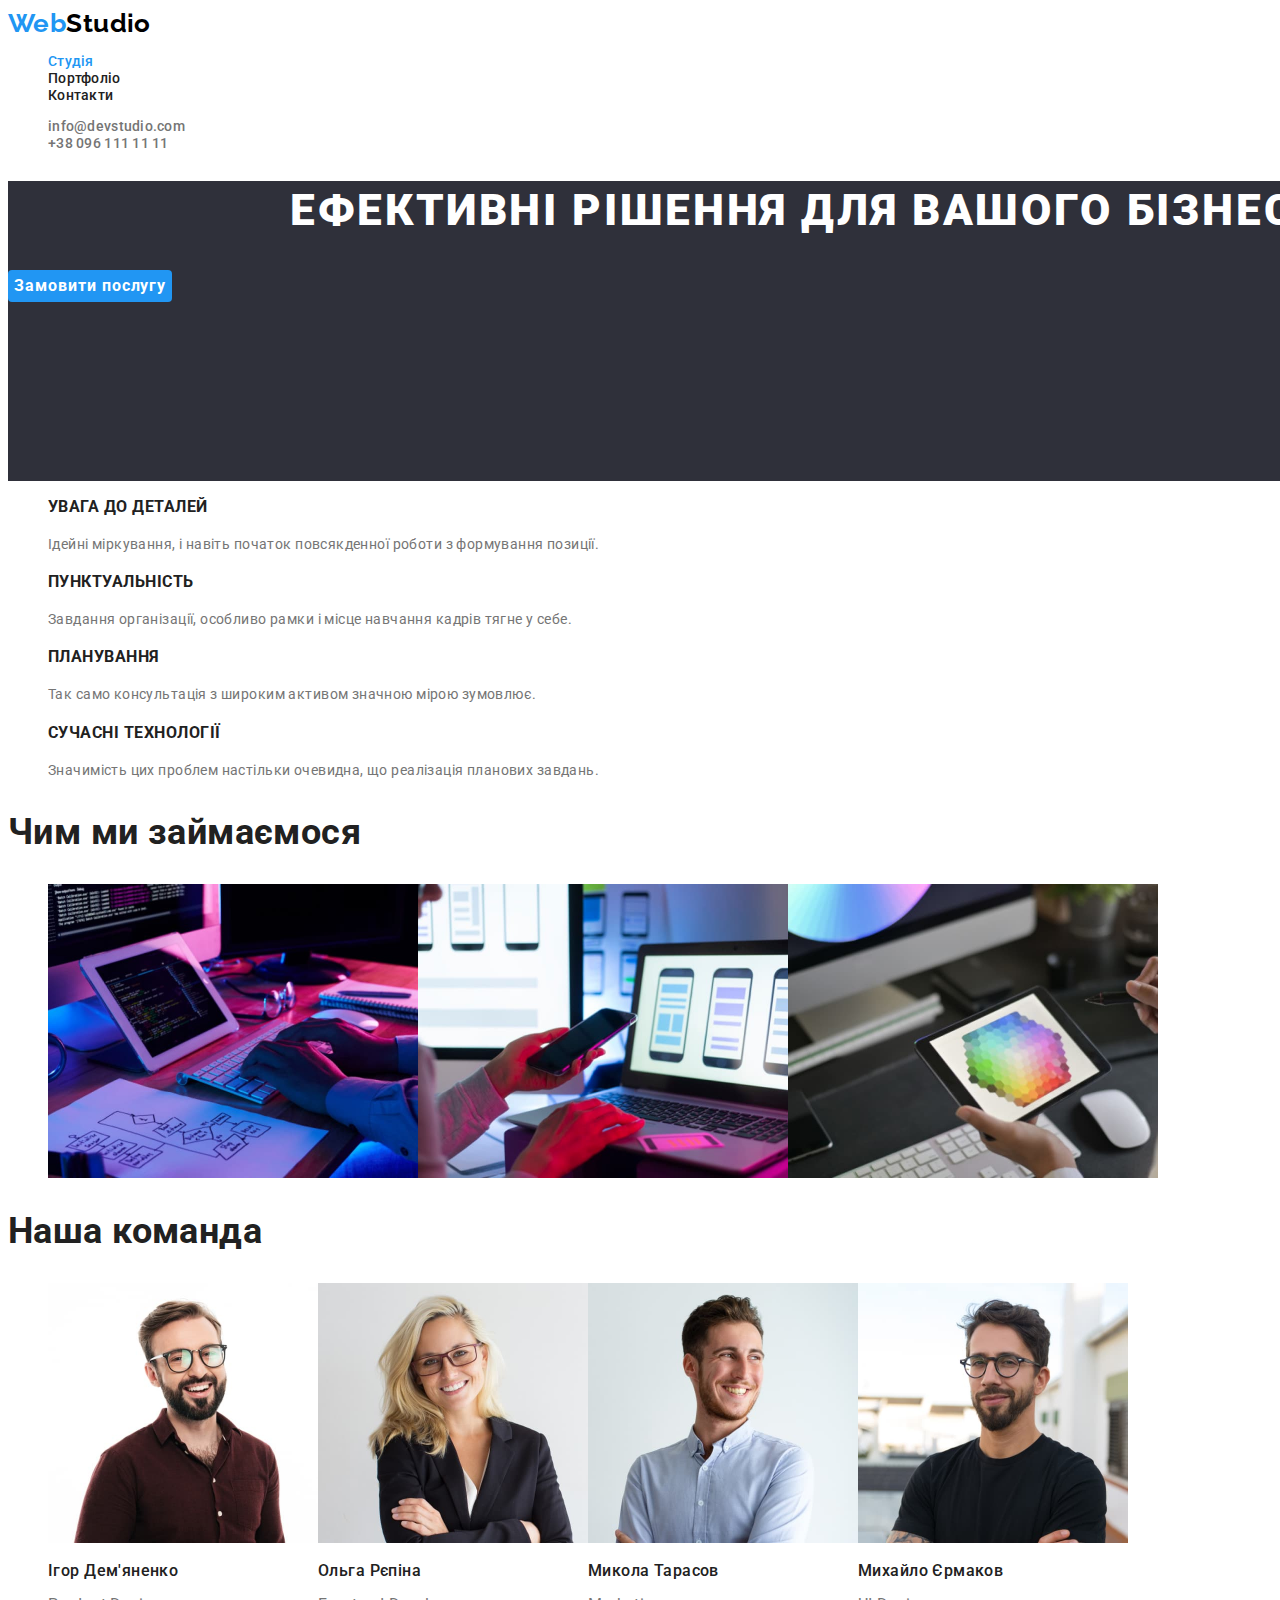
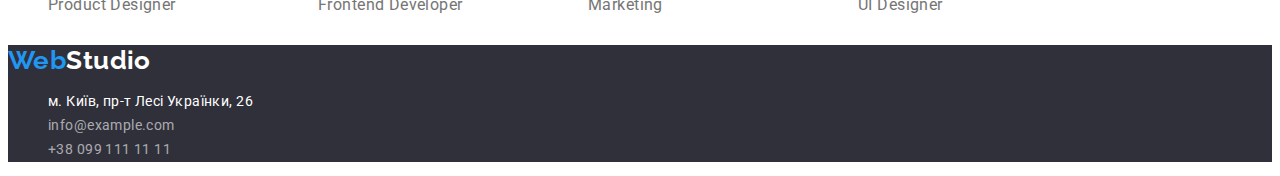
==== commit 77d58336: "зміни до css" ====
--- a/index.html
+++ b/index.html
@@ -33,7 +33,7 @@
         >
         <ul class="menu-nav list-style">
           <li>
-            <a href="/" class="link nav-btn current">Студія</a>
+            <a href="./index.html" class="link nav-btn current">Студія</a>
           </li>
           <li>
             <a href="./portfolio.html" class="link nav-btn">Портфоліо</a>
--- a/css/styles.css
+++ b/css/styles.css
@@ -57,7 +57,6 @@
 .contacts-item{
     color:var( --secondary-color);
     font-weight: 500;
-    font-size: 14px;
     line-height: 1.14;
     letter-spacing: 0.02em;
 
@@ -107,7 +106,6 @@
 }
 .section-item-about{
     font-weight: 700;
-    font-size: 14px;
     line-height: 1.14;
     letter-spacing: 0.03em;
     text-transform: uppercase;
@@ -119,7 +117,6 @@
 }
 .section-title{
     color:var( --secondary-color);
-    font-size: 14px;
     line-height: 1.71;
 }
 .section-work-item{
@@ -155,7 +152,6 @@
 }
 .contact{
     font-style: normal;
-    font-size: 14px;
     line-height: 1.71;
     color: var(--contact-footer);
 }
